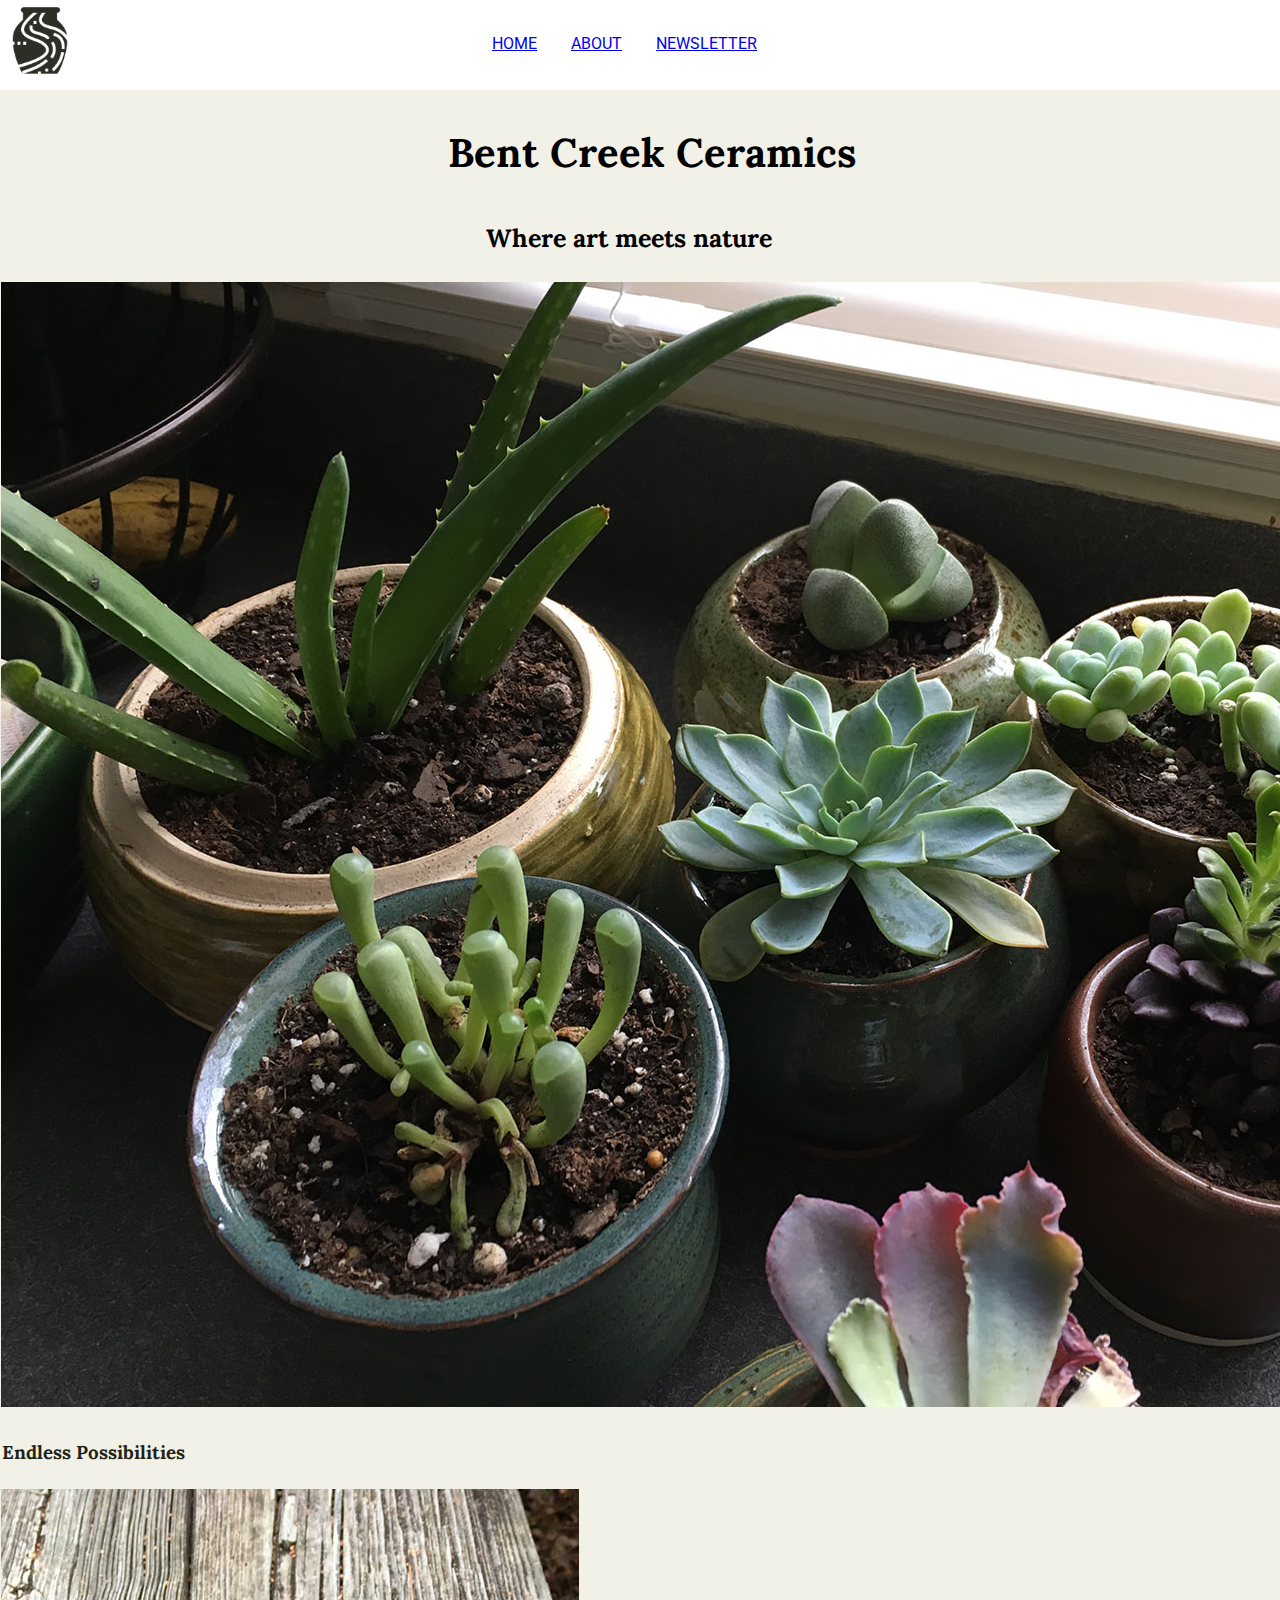
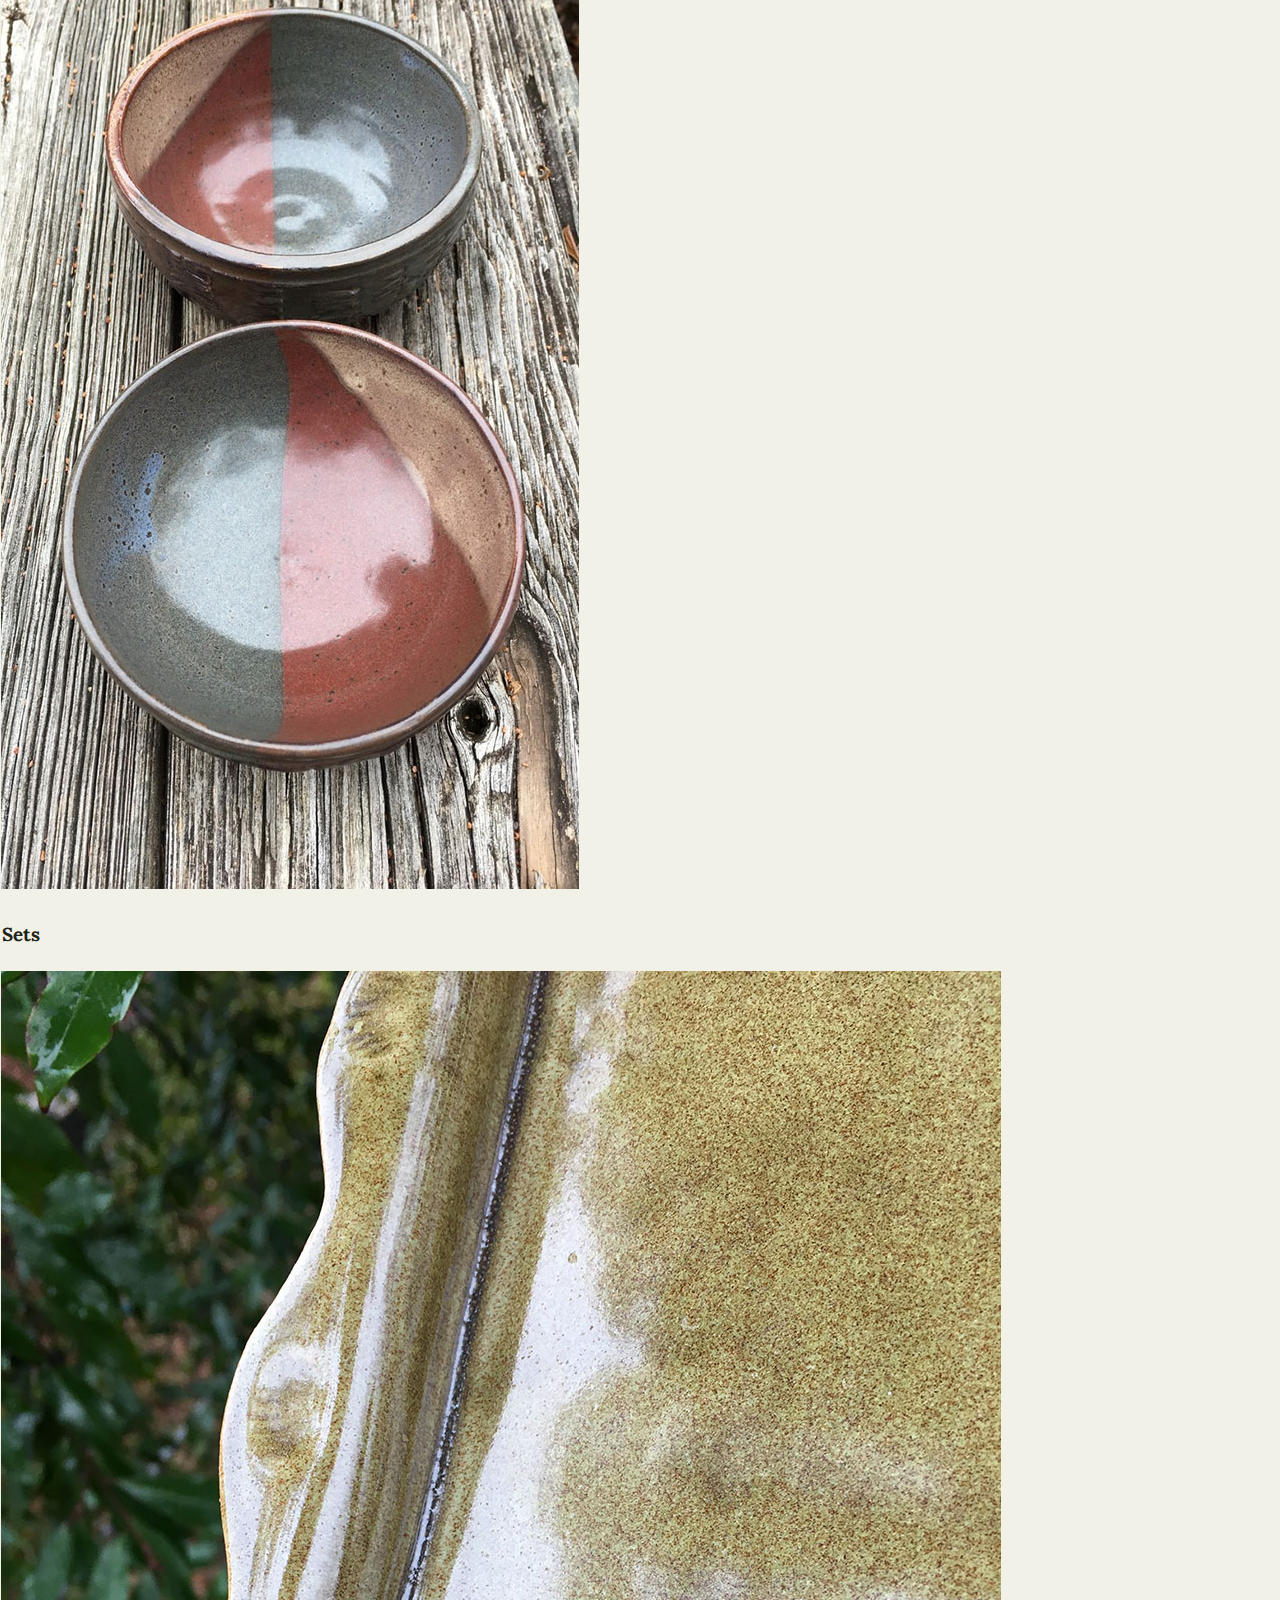
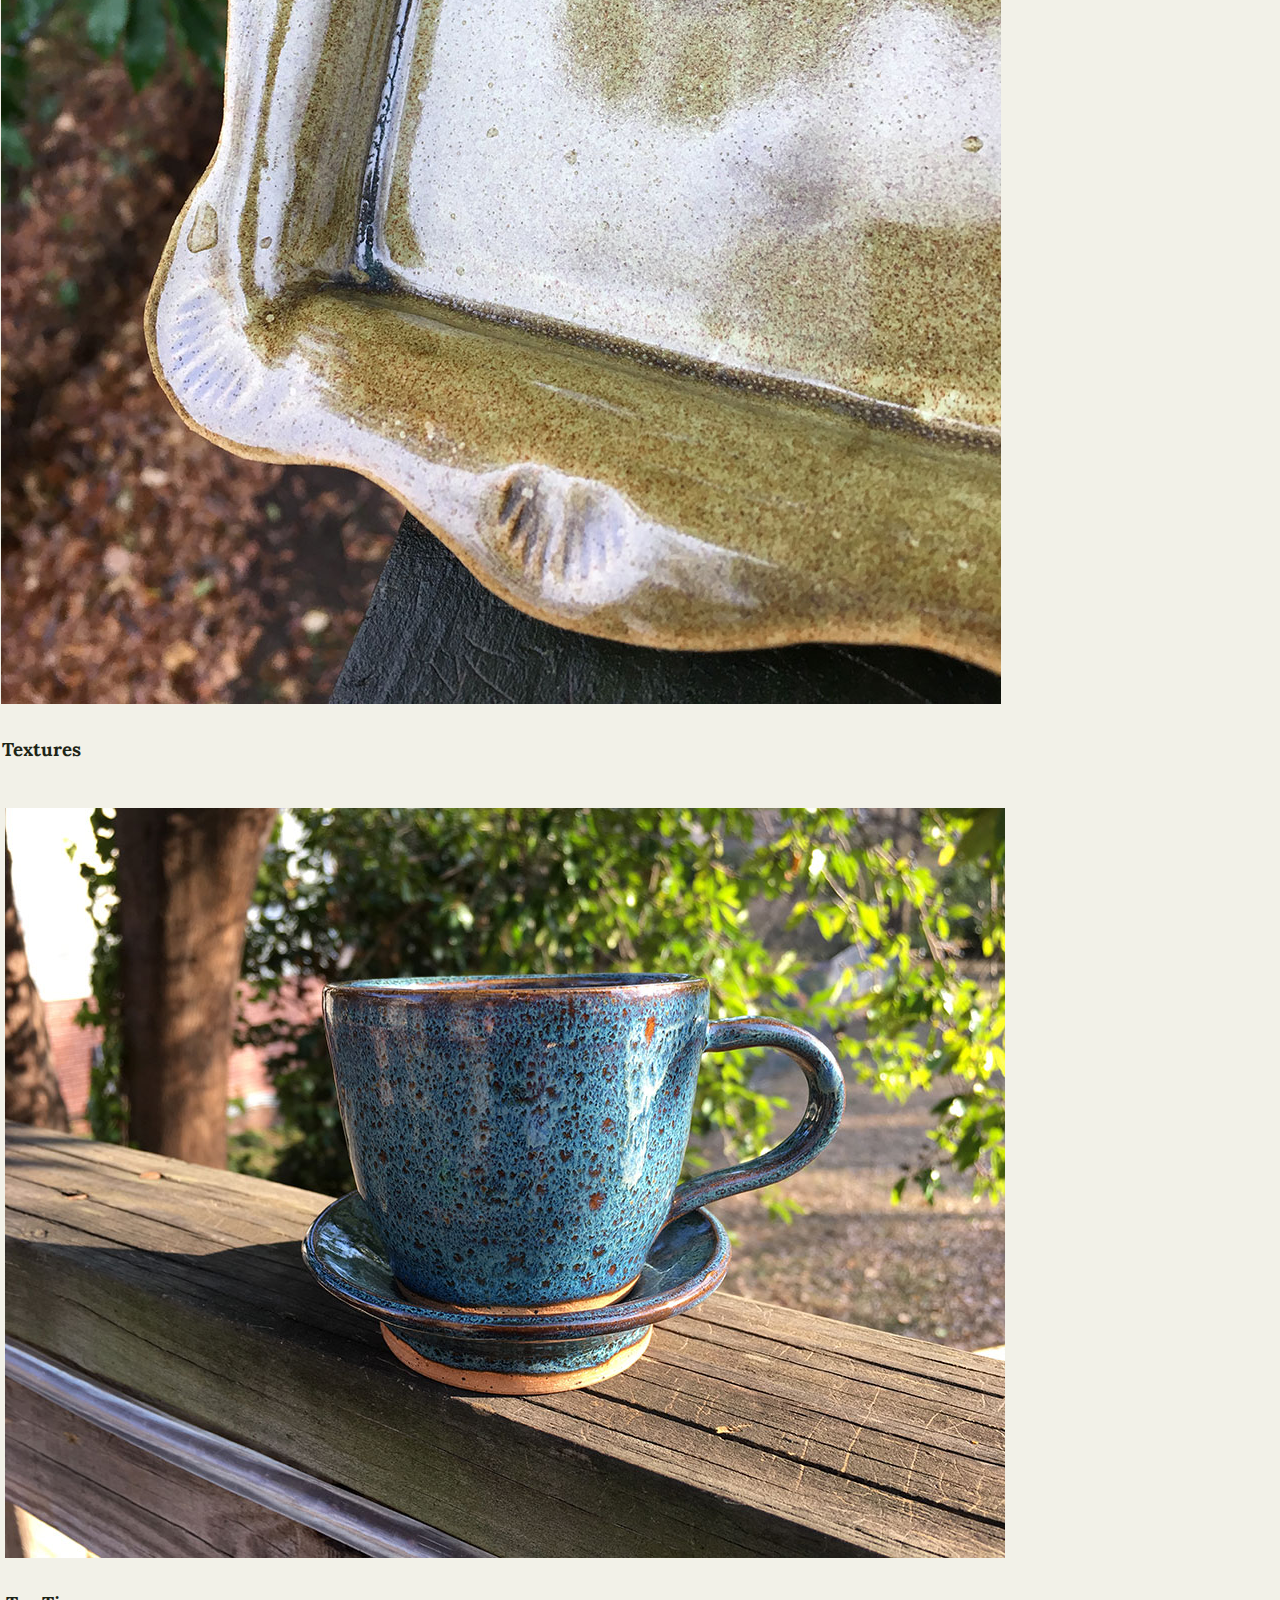
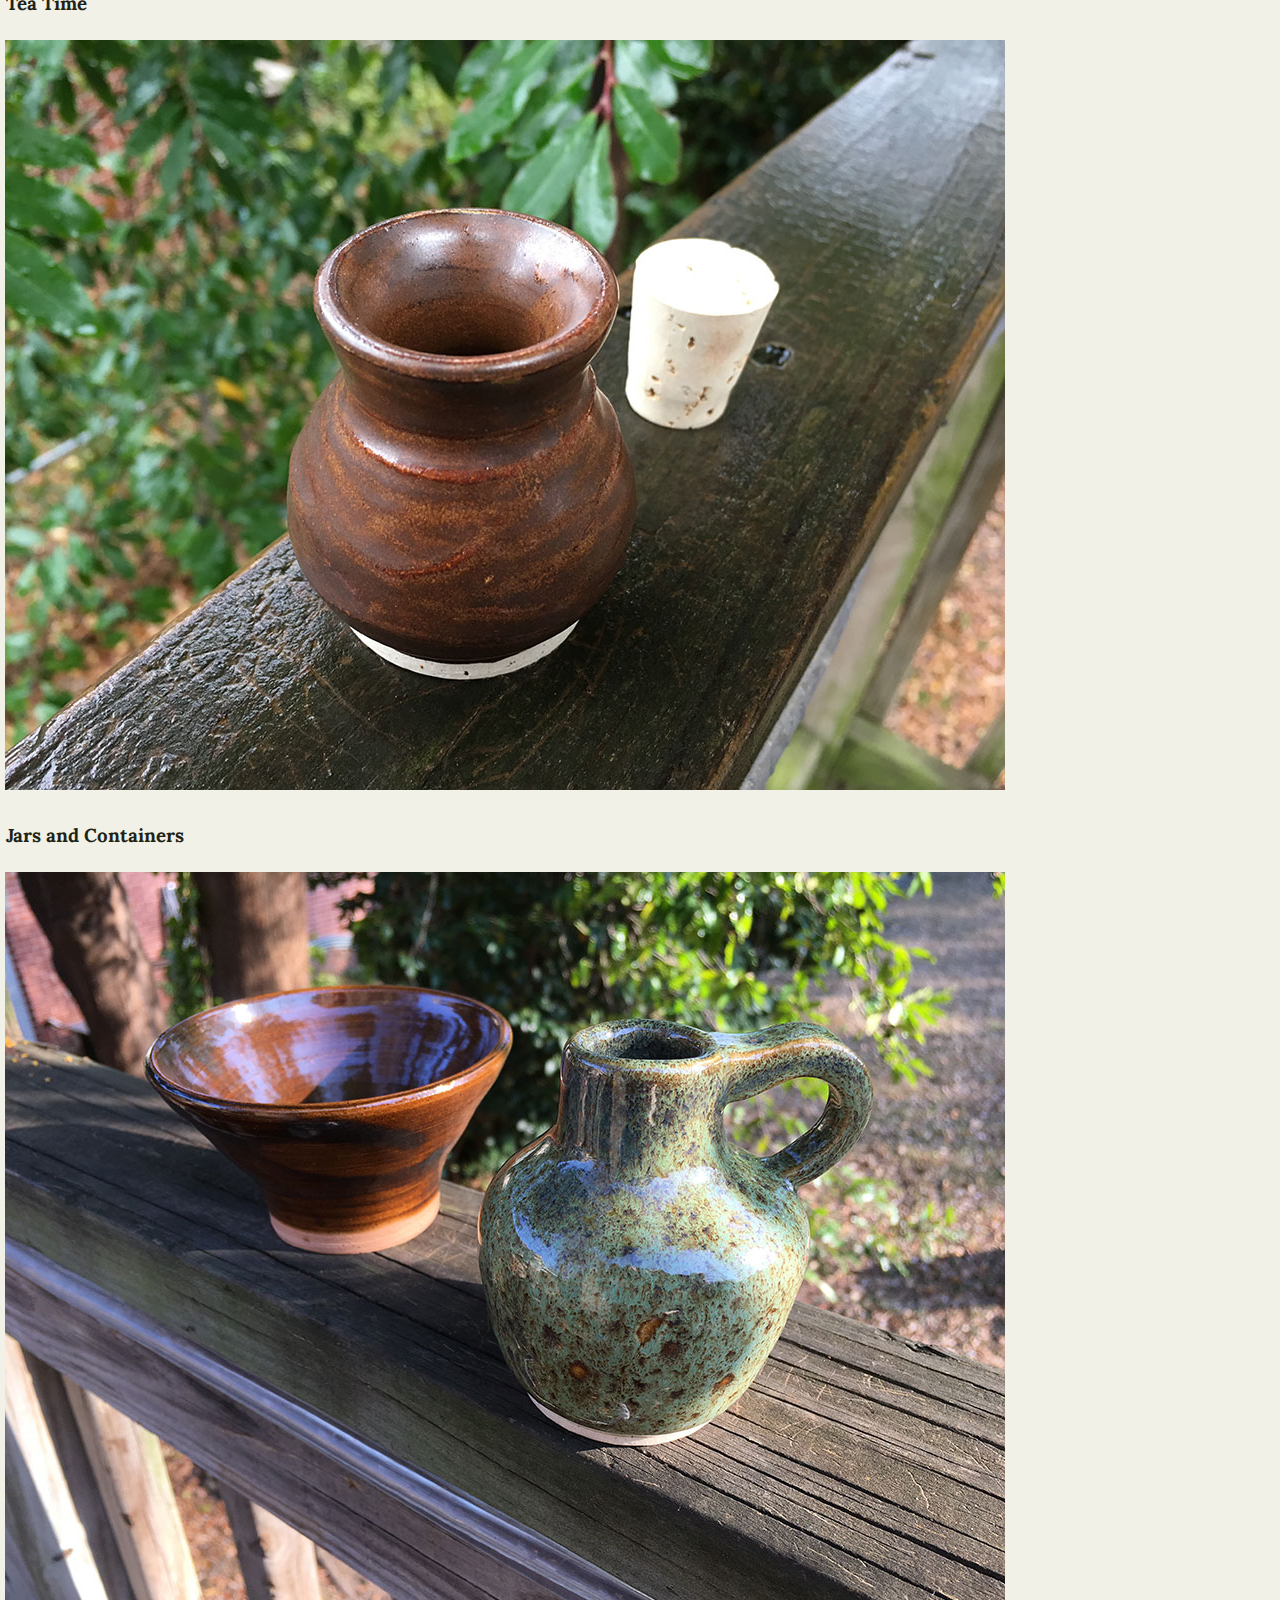
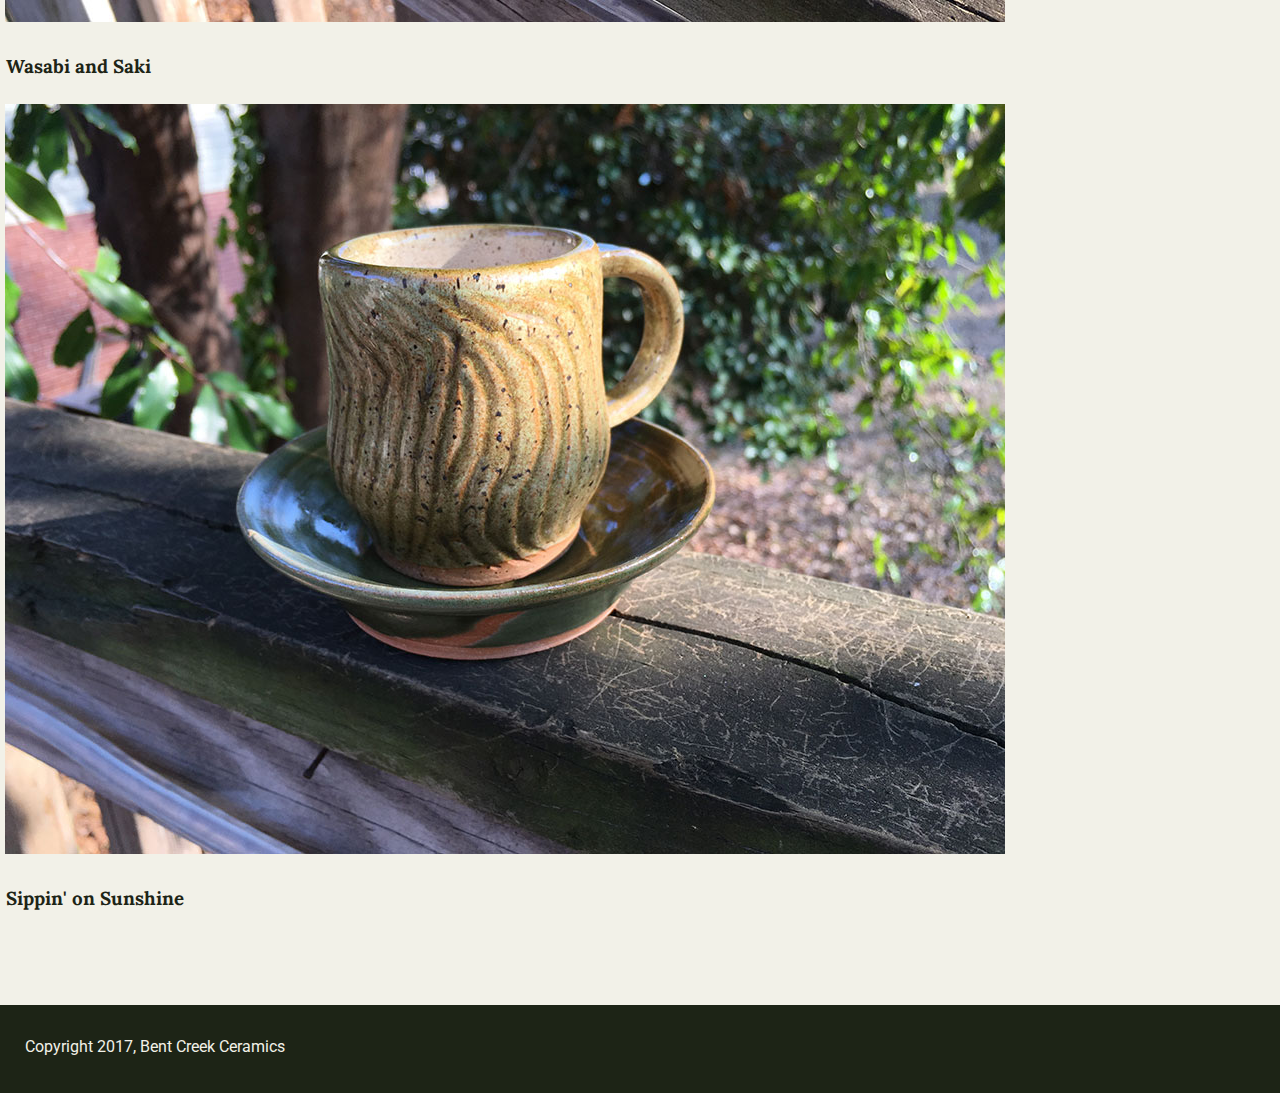
==== index.html @ a6969da8 "Fixed header and added images on index" ====
<!DOCTYPE html>
<html>
  <head>
    <meta charset="utf-8">
    <title>Bent Creek Ceramics</title>
      <link href="styles_one.css" rel="stylesheet">
      <link rel=”shortcut icon” href=”images/favicon.ico” type=”image/icon”>
      <link rel=”icon” href=”images/favicon.ico” type=”image/icon”>
      <link <link href="https://fonts.googleapis.com/css?family=Lora|Merriweather:300,300i,400,400i,700|Roboto:300,300i,400,400i" rel="stylesheet">
  </head>

  <body>
        <div class="wrapper">
          <header id="header">
              <div class="logo">
                  <img id="logo" src="optimized 2/bent-creek-logo.png" alt="Bent Creek Ceramics">
              </div>
              <div id="main-navigation">
                <a href="index.html">Home</a>
                <a href="about.html">About</a>
                <a href="#">Newsletter</a>
              </div>
          </header>
            <section id="index_main">
              <header>
                <h1>Bent Creek Ceramics</h1>
                <h2>Where art meets nature</h2>
              </header>
              <div class="product_images">
                  <ul class="row-1">
                      <li>
                        <img src="optimized 2/product-1.jpg" alt="product-1">
                        <h3>Endless Possibilities</h3>
                      </li>
                      <li>
                        <img src="optimized 2/product-2.jpg" alt="product-2">
                        <h3>Sets</h3>
                      </li>
                      <li>
                        <img src="optimized 2/product-3.jpg" alt="product-3">
                        <h3>Textures</h3>
                      </li>
                    </ul>
                  <ul class="row-2">
                      <li>
                        <img src="optimized 2/product-4.jpg" alt="product-4">
                        <h3>Tea Time</h3>
                      </li>
                      <li>
                        <img src="optimized 2/product-5.jpg" alt="product-5">
                        <h3>Jars and Containers</h3>
                      </li>
                      <li>
                        <img src="optimized 2/product-6.jpg" alt="product-6">
                        <h3>Wasabi and Saki</h3>
                      </li>
                      <li>
                        <img src="optimized 2/product-7.jpg" alt="product-7">
                        <h3>Sippin' on Sunshine</h3>
                      </li>
                    </ul>
                </div>
              </section>
              <footer id="site-footer">
                <span>Copyright 2017, Bent Creek Ceramics</span>
              </footer>
        </div>
  </body>
</html>
---- styles_one.css ----
/*Background: #F2F1E8
Text: #131511
Inline Link: #968772
Inline Link (Hover): #967343
Navigation Background: #FFFFFF
Navigation Text: #2B2F26
Navigation Text (Hover): #CD5D67
Navigation Text (Active) #968772
Button Background: #968772
Button Background (Hover): #967343
Button Text: #F2F1E8
Button Text (Hover): #FFFFFF
Input Border Bottom: #968772
Input Border Bottom (Focus): #967343
FONTS:s
font-family: 'Merriweather', serif;
font-family: 'Roboto', sans-serif;*/


body{
    font-family: 'Merriweather', serif;
f   font-family: 'Roboto', sans-serif;
    font-family: 'Lora', serif;
    line-height: 1.8;
    margin: 0;
    background-color: #F2F1E8;

}

.wrapper{
    background-color: #F2F1E8;

  }

  #header{
        background-color: white;
        padding: 5px;
        display: flex;
        flex-direction: row;
        flex-wrap: nowrap;
        height: 80px;
        justify-content: space-between;
  }

  #logo{
    align-items: flex-start;
    height: 70px;
  }

  #main-navigation{
      text-transform: uppercase;
      font-family: 'Roboto', sans-serif;
      margin: 2%;
      margin-right: 40%;
      padding-left: 10px;
      margin-left: 20px;
      align-items: center;
  }

  #main-navigation a{
      padding: 10px;
      margin-left: 10px;
  }

main {
    display: flex;
    margin-right: 20%;
    flex-wrap: nowrap;
}
header {

}


header > h1 {
    font-size: 40px;
    margin-left: 35%;
    font-family: 'Lora', serif;
}

header h2 {
    font-size: 25px;
    margin-left: 38%;
    font-family: 'Lora', serif;
}

#index ul{
    list-style: none;
    padding: 0;
    margin: 0;
    display: flex;
    justify-content: space-around;
    flex-wrap: nowrap;
    flex-direction: row;
    background-color: #F2F1E8;

}

#index li img{
    margin-right: 20%;
    height: 300px;
    align-items: stretch;
    }

.row-1 {
    padding: 1px;
    align-items: stretch;
  }


.row-2 {
  flex-wrap: nowrap;
  padding: 5px;
  flex-direction: row;
  width: auto;
}

h3  {
    position: relative;
    z-index: 1;
    padding: 1px;
    color: #1D2416;
    justify-content: center;
    /*background-color: #1D2416;*/
}

main{
    margin-top: 2%;
    margin-left: 1%;
    margin-right: 1%;
}

#background-3{
  width: 100%;
  margin: 0
}

#site-footer{
    color: #F2F1E8;
    background-color: #1D2416;
    padding-left: 25px;
    padding-top: 28px;
    height: 60px;
    margin-top: 5%;
    font-family: 'Roboto', sans-serif;
}

q {
  margin-left: 20%;
}

#community {
  margin-left: 10%;
  margin-right: 10%;
}

#history h2 {
  margin-left: 0;
}

#history {
  margin-left: 10%;
  margin-right: 10%;
}

#facilities h2{
  margin-left: 10%;
}

#facilities p{
  margin-left: 10%;
  margin-right: 10%;
}

#background-1{
  margin-left: 80%;
  position: relative;
  width: 15%;
  align-items: flex-end;
}

#monthly-plans h2 {
  margin-left: 10%;
}

#monthly-plans table {
  margin-left: 10%;
}

table{
    border-color: black;
    border: 1px;
}

#newsletter-body {
    background-image: url("images/optimized/background-2.jpg");
    background-size: cover;

}
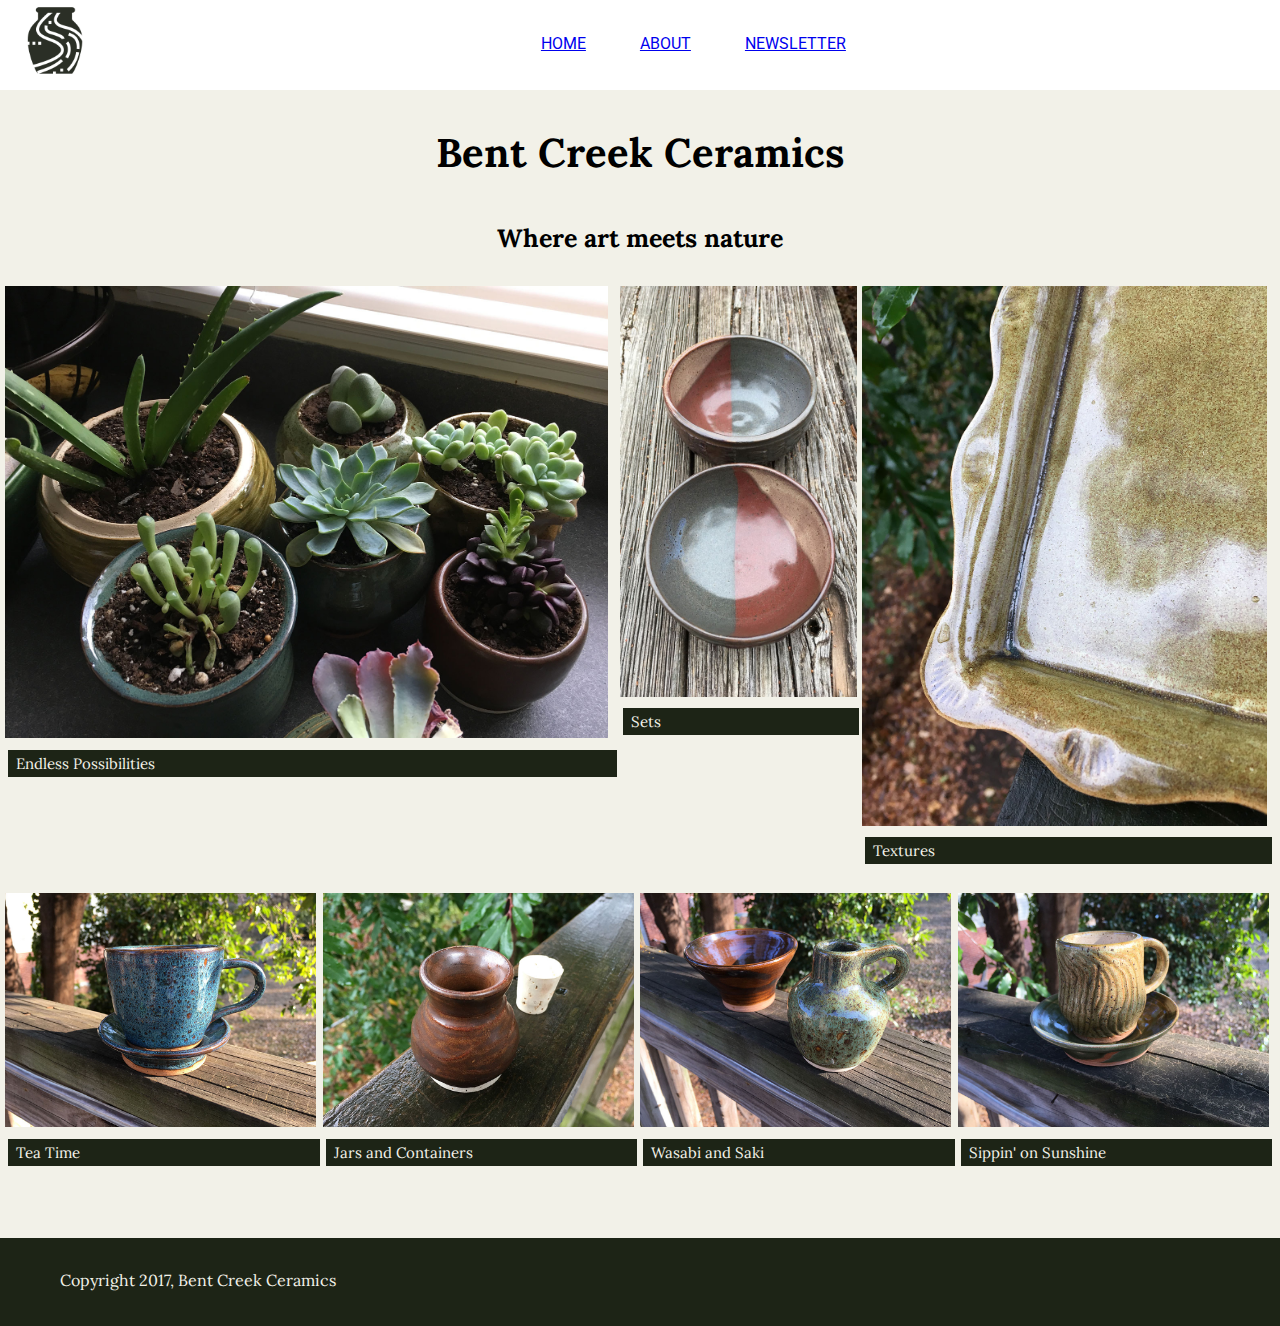
==== commit fd09a66c: "Added flex and text backgrounds on index" ====
--- a/index.html
+++ b/index.html
@@ -27,7 +27,7 @@
                 <h2>Where art meets nature</h2>
               </header>
               <div class="product_images">
-                  <ul class="row-1">
+                  <ul id="row_one">
                       <li>
                         <img src="optimized 2/product-1.jpg" alt="product-1">
                         <h3>Endless Possibilities</h3>
@@ -40,8 +40,8 @@
                         <img src="optimized 2/product-3.jpg" alt="product-3">
                         <h3>Textures</h3>
                       </li>
-                    </ul>
-                  <ul class="row-2">
+                  </ul>
+                  <ul class="row_two">
                       <li>
                         <img src="optimized 2/product-4.jpg" alt="product-4">
                         <h3>Tea Time</h3>
--- a/styles_one.css
+++ b/styles_one.css
@@ -19,20 +19,18 @@
 
 body{
     font-family: 'Merriweather', serif;
-f   font-family: 'Roboto', sans-serif;
+    font-family: 'Roboto', sans-serif;
     font-family: 'Lora', serif;
     line-height: 1.8;
     margin: 0;
     background-color: #F2F1E8;
-
 }
 
 .wrapper{
     background-color: #F2F1E8;
-
-  }
-
-  #header{
+  }
+
+#header{
         background-color: white;
         padding: 5px;
         display: flex;
@@ -40,48 +38,88 @@
         flex-wrap: nowrap;
         height: 80px;
         justify-content: space-between;
-  }
-
-  #logo{
+        max-width: 100%;
+  }
+
+#logo{
     align-items: flex-start;
     height: 70px;
-  }
-
-  #main-navigation{
+    margin-left: 15px;
+  }
+
+#main-navigation{
       text-transform: uppercase;
       font-family: 'Roboto', sans-serif;
-      margin: 2%;
-      margin-right: 40%;
+      margin-top: 25px;
+      margin-right: 33%;
       padding-left: 10px;
-      margin-left: 20px;
       align-items: center;
   }
 
-  #main-navigation a{
+#main-navigation a{
       padding: 10px;
-      margin-left: 10px;
-  }
-
-main {
+      margin-left: 30px;
+  }
+
+#index_main h1 {
+  text-align: center;
+  font-size: 40px;
+  font-family: 'Lora', serif;
+}
+
+#index_main h2 {
+  text-align: center;
+  font-size: 25px;
+  font-family: 'Lora', serif;
+
+}
+
+.product_images ul{
+  list-style: none;
+  display: flex;
+  justify-content: center;
+  padding: 5px;
+  flex-shrink: 1;
+}
+
+.product_images ul img {
+  margin-right: 20px;
+  max-width: 98%;
+}
+
+.product_images ul h3 {
+  background-color: #1D2416;
+  padding-left: 8px;
+  padding-right: 15px;
+  color: #F2F1E8;
+  font-weight: 100;
+  font-size: 15px;
+  margin: 3px;
+  max-width: inherit;
+}
+
+#row_one img {
+  flex-basis: 10%;
+  flex-shrink: 1;
+}
+
+#site-footer{
+  color: #F2F1E8;
+  background-color: #1D2416;
+  padding-left: 60px;
+  padding-top: 28px;
+  height: 60px;
+  margin-top: 5%;
+  font-family: 'Lora', serif;
+}
+
+/*main {
     display: flex;
     margin-right: 20%;
     flex-wrap: nowrap;
 }
 header {
 
-}
-
-
-header > h1 {
-    font-size: 40px;
-    margin-left: 35%;
-    font-family: 'Lora', serif;
-}
-
-header h2 {
-    font-size: 25px;
-    margin-left: 38%;
-    font-family: 'Lora', serif;
 }
 
 #index ul{
@@ -122,7 +160,7 @@
     color: #1D2416;
     justify-content: center;
     /*background-color: #1D2416;*/
-}
+/*}
 
 main{
     margin-top: 2%;
@@ -135,15 +173,6 @@
   margin: 0
 }
 
-#site-footer{
-    color: #F2F1E8;
-    background-color: #1D2416;
-    padding-left: 25px;
-    padding-top: 28px;
-    height: 60px;
-    margin-top: 5%;
-    font-family: 'Roboto', sans-serif;
-}
 
 q {
   margin-left: 20%;
@@ -196,4 +225,4 @@
     background-image: url("images/optimized/background-2.jpg");
     background-size: cover;
 
-}
+}*/
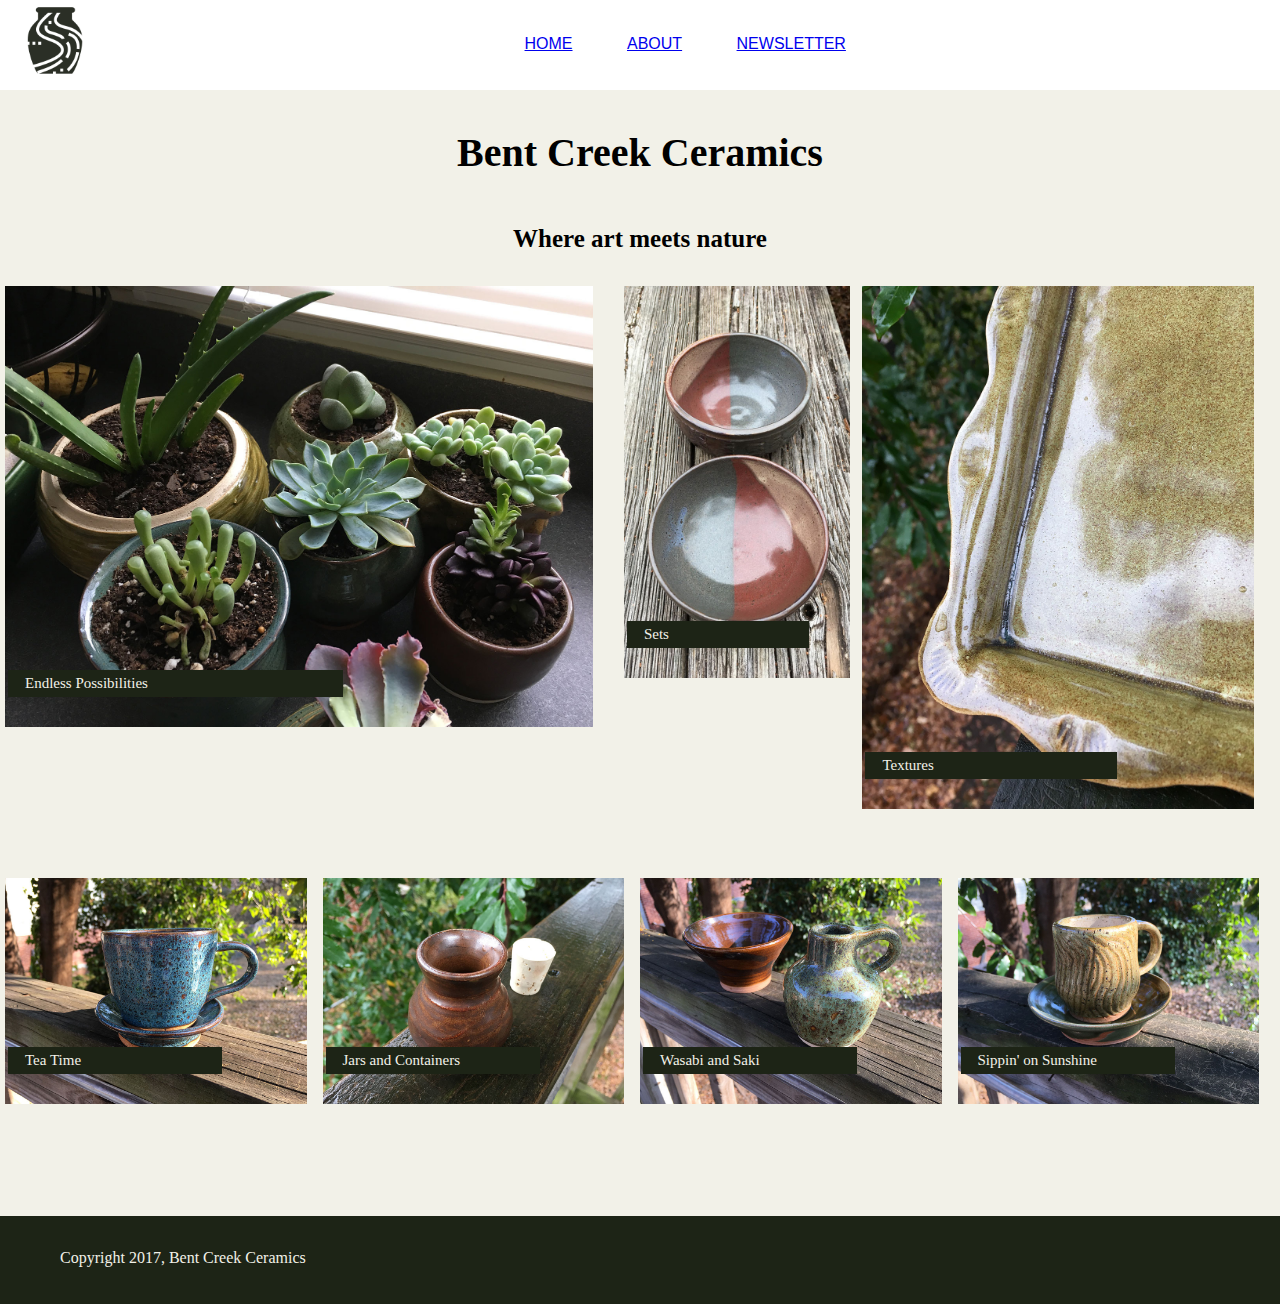
==== commit d085c4e2: "Added favicon and made additions to about" ====
--- a/index.html
+++ b/index.html
@@ -5,8 +5,9 @@
     <title>Bent Creek Ceramics</title>
       <link href="styles_one.css" rel="stylesheet">
       <link rel=”shortcut icon” href=”images/favicon.ico” type=”image/icon”>
-      <link rel=”icon” href=”images/favicon.ico” type=”image/icon”>
-      <link <link href="https://fonts.googleapis.com/css?family=Lora|Merriweather:300,300i,400,400i,700|Roboto:300,300i,400,400i" rel="stylesheet">
+      <link rel="icon"
+      type="image/png"
+      href="optimized 2/favicon-16x16.png">
   </head>
 
   <body>
--- a/styles_one.css
+++ b/styles_one.css
@@ -80,22 +80,25 @@
   justify-content: center;
   padding: 5px;
   flex-shrink: 1;
+  align-content: stretch;
 }
 
 .product_images ul img {
-  margin-right: 20px;
-  max-width: 98%;
+  max-width: 95%;
+
 }
 
 .product_images ul h3 {
   background-color: #1D2416;
-  padding-left: 8px;
-  padding-right: 15px;
+  padding-left: 17px;
+  padding-right: 70px;
   color: #F2F1E8;
   font-weight: 100;
   font-size: 15px;
   margin: 3px;
-  max-width: inherit;
+  max-width: 40%;
+  position: relative;
+  bottom: 70px;
 }
 
 #row_one img {
@@ -103,7 +106,160 @@
   flex-shrink: 1;
 }
 
-#site-footer{
+
+#about h1 {
+  text-align: center;
+  font-size: 50px;
+  font-weight: 400;
+  font-family: 'Lora', serif;
+}
+
+#community img {
+  float: left;
+  max-width: 25%;
+  margin-right: 20px;
+  margin-left: 40px;
+}
+
+#community > p {
+  margin-right: 50px;
+  font-family: 'Lora', serif;
+  font-size: 20px;
+  margin-left: 5%;
+}
+
+#community > p > a {
+  color: #B49E84;
+}
+
+.newsletter_body {
+  display: flex;
+  flex-direction: column;
+  align-items: center;
+}
+
+#quote {
+  text-align: center;
+  font-style: italic;
+  border-left: 1px solid #968773;
+  font-size: 20px;
+  font-weight: lighter;
+}
+
+#history {
+  margin-left: 40px;
+  margin-right: 40px;
+  font-family: 'Lora', serif;
+  font-size: 20px;
+}
+
+#room_to_grow img {
+  max-width: 100%;
+  margin-bottom: 0;
+}
+
+#room_to_grow h1 {
+  position: relative;
+  bottom: 450px;
+  color: #F2F1E8;
+}
+
+#ceramics {
+  display: flex;
+  flex-direction: column;
+
+}
+#ceramics img {
+  width: 30%;
+}
+
+#ceramics > h4 {
+  width: 30%;
+}
+
+#facilities {
+  margin-left: 40px;
+  margin-right: 39%;
+  position: relative;
+  bottom: 120px;
+  font-family: 'Lora', serif;
+  font-size: 20px;
+}
+
+#monthly_plans {
+  margin-left: 40px;
+  margin-right: 40px;
+}
+
+#monthly_plans table{
+  margin-top: 20px;
+  margin-left: 15%;
+  table-layout: auto;
+  position: relative;
+  max-width: 60%;
+}
+
+.two {
+  background-color: #F1EADC;
+}
+#newsletter {
+  position: relative;
+  bottom: 500px;
+  background-color: white;
+  padding: 20px;
+  color: #131511
+}
+
+#newsletter #name {
+    width: 100%;
+    padding: 12px 20px;
+    margin: 8px 0;
+    display: inline-block;
+    border: none;
+    border-bottom: 2px solid #968773;
+    box-sizing: border-box;
+}
+
+#newsletter #email {
+  width: 100%;
+  padding: 12px 20px;
+  margin: 8px 0;
+  display: inline-block;
+  border: none;
+  border-bottom: 2px solid #968773;
+  box-sizing: border-box;
+}
+
+#newsletter input[placeholder] {
+    font-size: 20px;
+}
+
+#newsletter [type=submit] {
+    width: 25%;
+    background-color: #968773;
+    color: white;
+    padding: 14px 20px;
+    margin: 8px 200px;
+    border: none;
+    cursor: pointer;
+    font-size: 15px;
+}
+
+#newsletter h2  {
+  text-align: center;
+}
+
+#newsletter h3  {
+  text-align: center;
+}
+
+#newsletter_pic {
+  max-width: 100%;
+  margin-bottom: 0%;
+}
+
+
+#site-footer {
   color: #F2F1E8;
   background-color: #1D2416;
   padding-left: 60px;
@@ -112,117 +268,3 @@
   margin-top: 5%;
   font-family: 'Lora', serif;
 }
-
-/*main {
-    display: flex;
-    margin-right: 20%;
-    flex-wrap: nowrap;
-}
-header {
-
-}
-
-#index ul{
-    list-style: none;
-    padding: 0;
-    margin: 0;
-    display: flex;
-    justify-content: space-around;
-    flex-wrap: nowrap;
-    flex-direction: row;
-    background-color: #F2F1E8;
-
-}
-
-#index li img{
-    margin-right: 20%;
-    height: 300px;
-    align-items: stretch;
-    }
-
-.row-1 {
-    padding: 1px;
-    align-items: stretch;
-  }
-
-
-.row-2 {
-  flex-wrap: nowrap;
-  padding: 5px;
-  flex-direction: row;
-  width: auto;
-}
-
-h3  {
-    position: relative;
-    z-index: 1;
-    padding: 1px;
-    color: #1D2416;
-    justify-content: center;
-    /*background-color: #1D2416;*/
-/*}
-
-main{
-    margin-top: 2%;
-    margin-left: 1%;
-    margin-right: 1%;
-}
-
-#background-3{
-  width: 100%;
-  margin: 0
-}
-
-
-q {
-  margin-left: 20%;
-}
-
-#community {
-  margin-left: 10%;
-  margin-right: 10%;
-}
-
-#history h2 {
-  margin-left: 0;
-}
-
-#history {
-  margin-left: 10%;
-  margin-right: 10%;
-}
-
-#facilities h2{
-  margin-left: 10%;
-}
-
-#facilities p{
-  margin-left: 10%;
-  margin-right: 10%;
-}
-
-#background-1{
-  margin-left: 80%;
-  position: relative;
-  width: 15%;
-  align-items: flex-end;
-}
-
-#monthly-plans h2 {
-  margin-left: 10%;
-}
-
-#monthly-plans table {
-  margin-left: 10%;
-}
-
-table{
-    border-color: black;
-    border: 1px;
-}
-
-#newsletter-body {
-    background-image: url("images/optimized/background-2.jpg");
-    background-size: cover;
-
-}*/
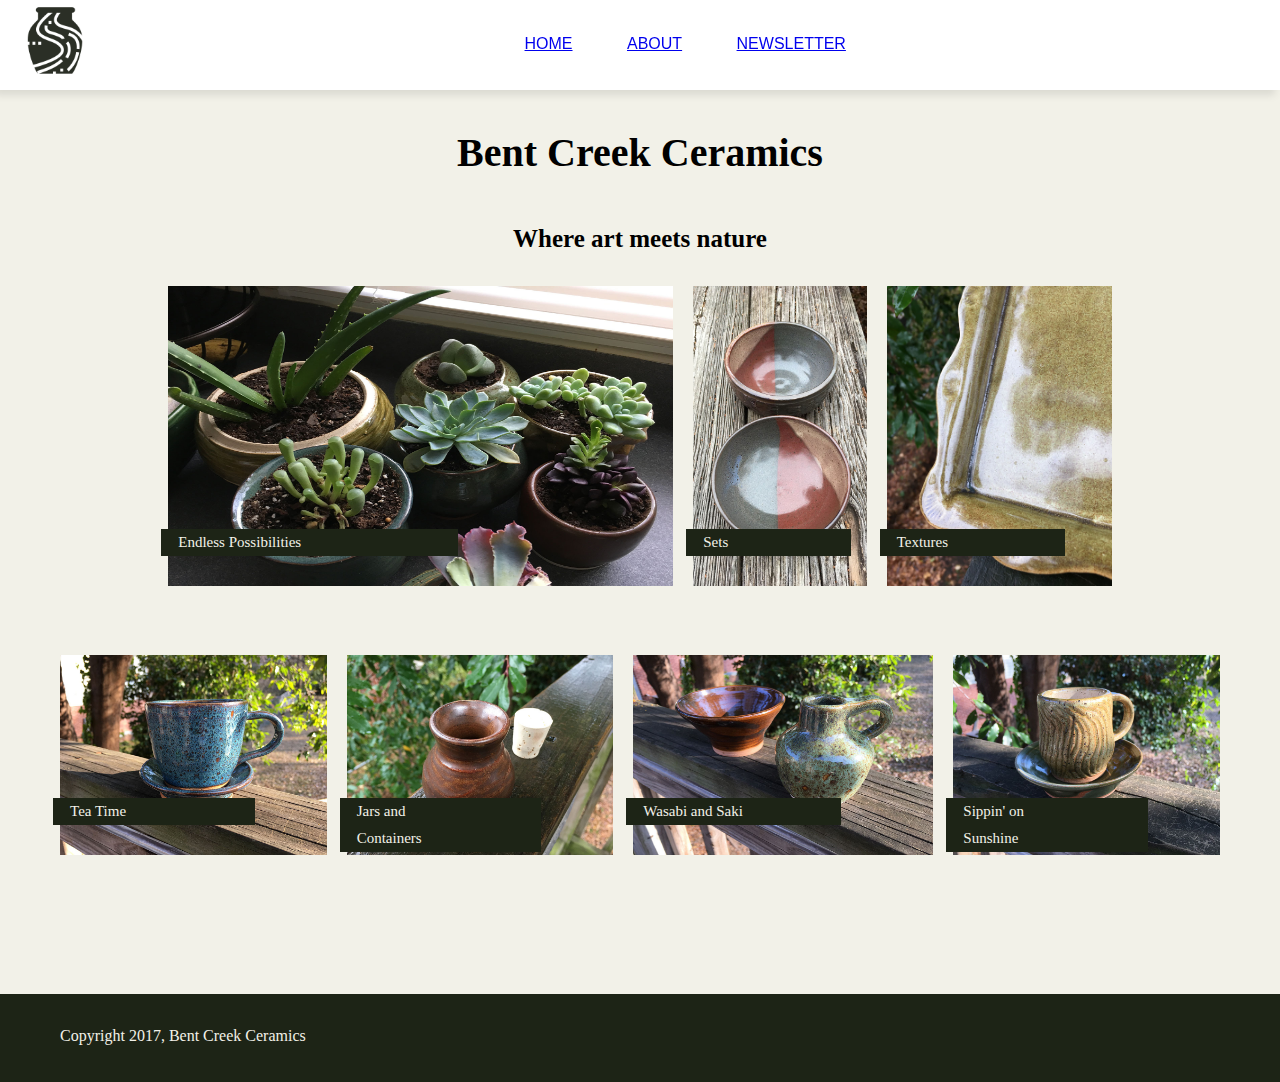
==== commit 3e2d5a58: "Adjusted photo sizing on index and added header shadow and position" ====
--- a/index.html
+++ b/index.html
@@ -11,6 +11,7 @@
   </head>
 
   <body>
+    <main>
         <div class="wrapper">
           <header id="header">
               <div class="logo">
@@ -19,7 +20,7 @@
               <div id="main-navigation">
                 <a href="index.html">Home</a>
                 <a href="about.html">About</a>
-                <a href="#">Newsletter</a>
+                <a href="newsletter.html">Newsletter</a>
               </div>
           </header>
             <section id="index_main">
@@ -30,7 +31,7 @@
               <div class="product_images">
                   <ul id="row_one">
                       <li>
-                        <img src="optimized 2/product-1.jpg" alt="product-1">
+                        <img id="product_one" src="optimized 2/product-1.jpg" alt="product-1">
                         <h3>Endless Possibilities</h3>
                       </li>
                       <li>
@@ -42,7 +43,7 @@
                         <h3>Textures</h3>
                       </li>
                   </ul>
-                  <ul class="row_two">
+                  <ul id="row_two">
                       <li>
                         <img src="optimized 2/product-4.jpg" alt="product-4">
                         <h3>Tea Time</h3>
@@ -52,7 +53,7 @@
                         <h3>Jars and Containers</h3>
                       </li>
                       <li>
-                        <img src="optimized 2/product-6.jpg" alt="product-6">
+                        <img id="product_six" src="optimized 2/product-6.jpg" alt="product-6">
                         <h3>Wasabi and Saki</h3>
                       </li>
                       <li>
@@ -66,5 +67,6 @@
                 <span>Copyright 2017, Bent Creek Ceramics</span>
               </footer>
         </div>
+      </main>
   </body>
 </html>
--- a/styles_one.css
+++ b/styles_one.css
@@ -22,7 +22,7 @@
     font-family: 'Roboto', sans-serif;
     font-family: 'Lora', serif;
     line-height: 1.8;
-    margin: 0;
+    margin: 0 0 -16px 0;
     background-color: #F2F1E8;
 }
 
@@ -39,6 +39,13 @@
         height: 80px;
         justify-content: space-between;
         max-width: 100%;
+        z-index: 1;
+        position: sticky;
+        box-shadow: -5px 5px 8px rgba(0, 0, 0, 0.1);
+        top: 0;
+        right: 0;
+        left: 0;
+        bottom: 0;
   }
 
 #logo{
@@ -80,12 +87,7 @@
   justify-content: center;
   padding: 5px;
   flex-shrink: 1;
-  align-content: stretch;
-}
-
-.product_images ul img {
-  max-width: 95%;
-
+  /*align-content: stretch;*/
 }
 
 .product_images ul h3 {
@@ -102,10 +104,22 @@
 }
 
 #row_one img {
-  flex-basis: 10%;
-  flex-shrink: 1;
-}
-
+  height: 300px;
+  margin: 0 10px 0 10px;
+}
+
+#row_two img {
+    height: 200px;
+    margin: 0 10px 0 10px;
+}
+
+#product_one {
+  width: 505px;
+}
+
+#product_six {
+  width:300px;
+}
 
 #about h1 {
   text-align: center;
@@ -155,7 +169,7 @@
 
 #room_to_grow img {
   max-width: 100%;
-  margin-bottom: 0;
+
 }
 
 #room_to_grow h1 {
@@ -202,6 +216,7 @@
 .two {
   background-color: #F1EADC;
 }
+
 #newsletter {
   position: relative;
   bottom: 500px;
@@ -210,7 +225,7 @@
   color: #131511
 }
 
-#newsletter #name {
+#newsletter #nameInput {
     width: 100%;
     padding: 12px 20px;
     margin: 8px 0;
@@ -220,7 +235,7 @@
     box-sizing: border-box;
 }
 
-#newsletter #email {
+#newsletter #emailInput {
   width: 100%;
   padding: 12px 20px;
   margin: 8px 0;
@@ -234,7 +249,7 @@
     font-size: 20px;
 }
 
-#newsletter [type=submit] {
+#newsletter #signupButton {
     width: 25%;
     background-color: #968773;
     color: white;
@@ -255,7 +270,6 @@
 
 #newsletter_pic {
   max-width: 100%;
-  margin-bottom: 0%;
 }
 
 
